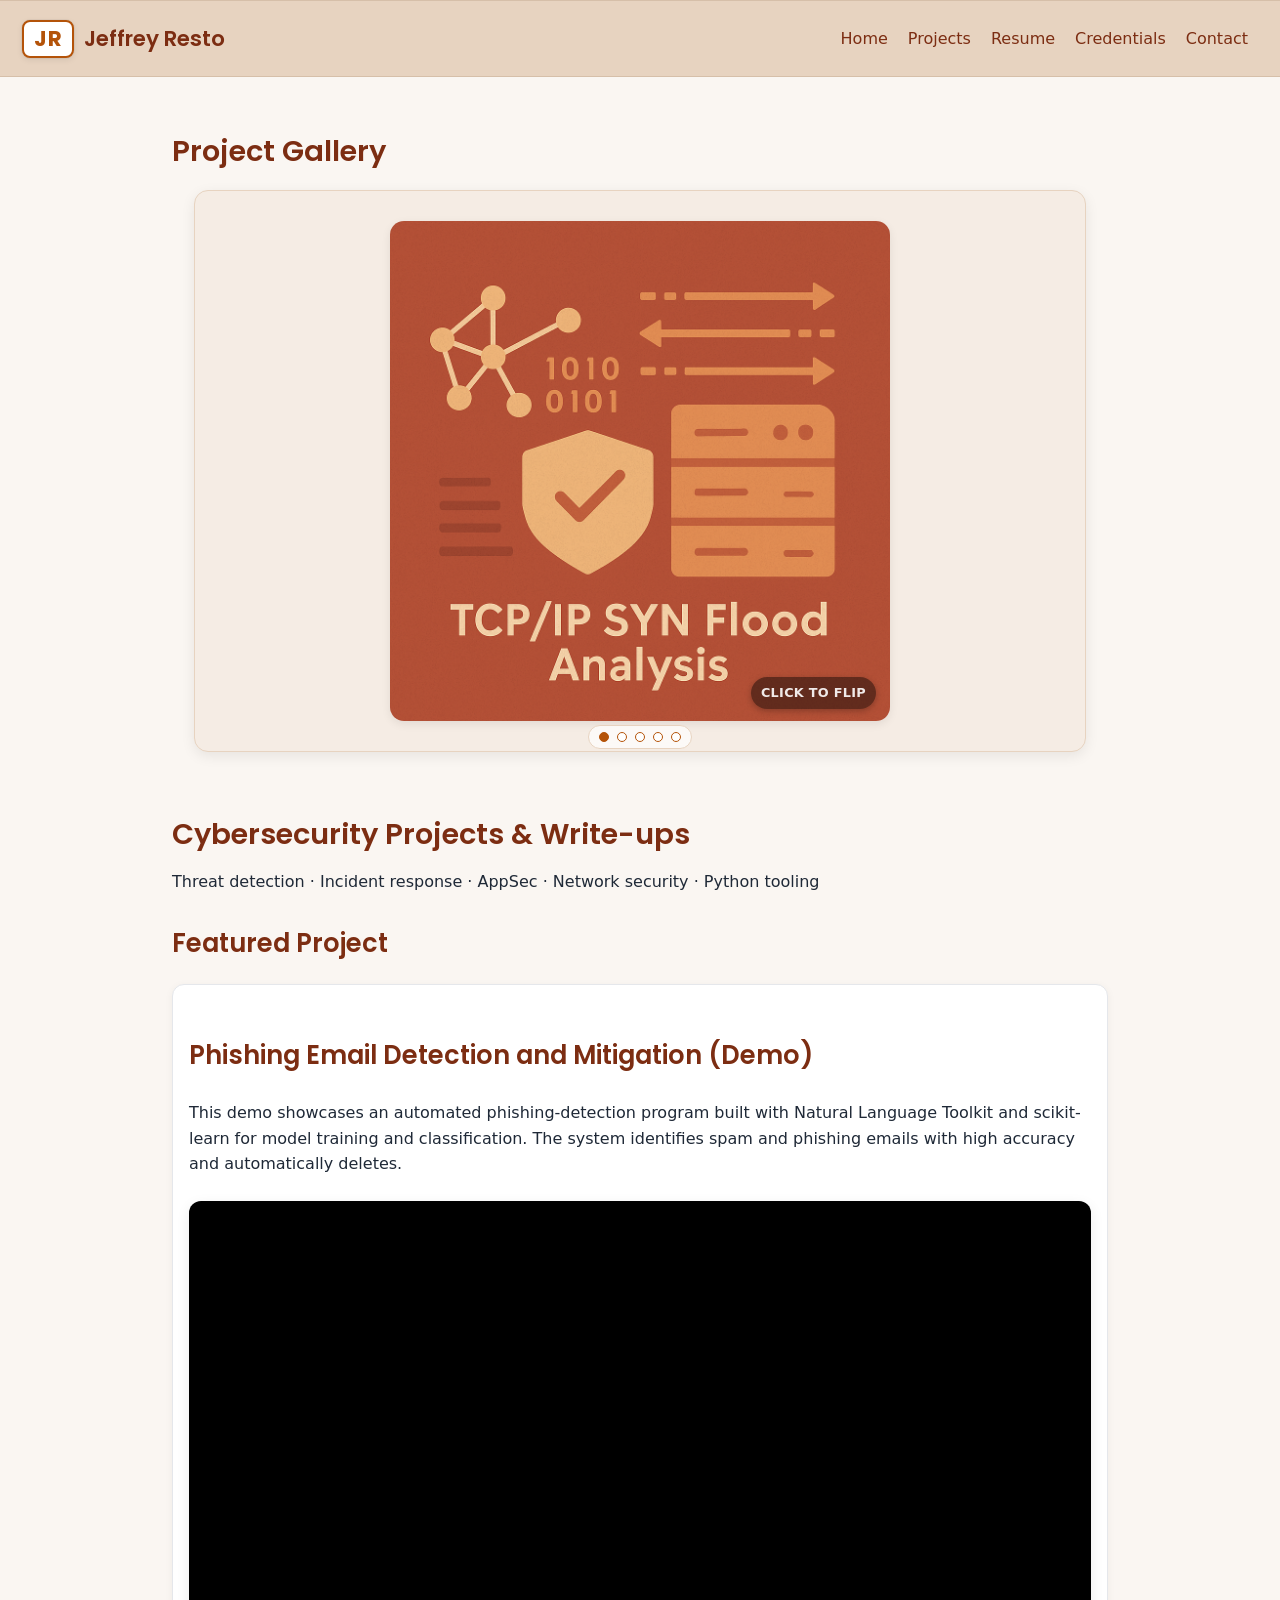
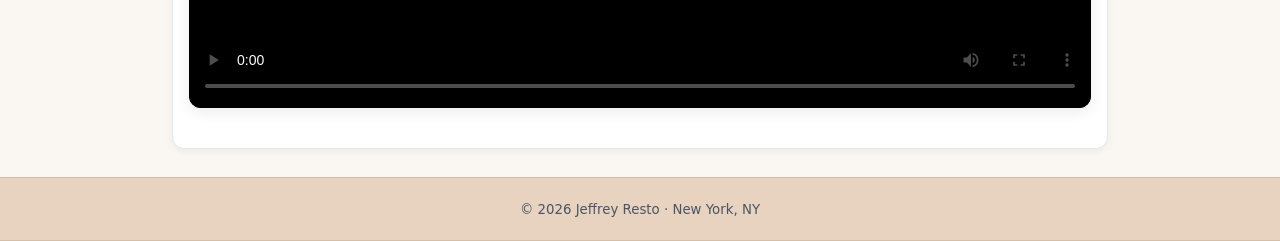
==== index.html @ cb4abbb4 "Update index.html" ====
<!doctype html>
<html lang="en">
<head>
  <meta charset="utf-8">
  <title>Jeffrey Resto — Cybersecurity Portfolio</title>
  <meta name="viewport" content="width=device-width,initial-scale=1">
  <meta name="description" content="Cybersecurity projects, labs, and write-ups.">
  <link href="https://fonts.googleapis.com/css2?family=Poppins:wght@500;600&display=swap" rel="stylesheet">
  <link rel="stylesheet" href="assets/css/style.css">
  <link rel="icon" href="assets/img/favicon.png">
  <meta property="og:title" content="Jeffrey Resto — Cybersecurity Portfolio">
  <meta property="og:description" content="Cybersecurity projects, labs, and write-ups.">
  <meta property="og:type" content="website">
</head>
<body>
<header class="site-header">
  <h1 class="brand">
    <a href="/">
      <span class="logo-badge">JR</span>
      <span class="logo-text">Jeffrey&nbsp;Resto</span>
    </a>
  </h1>

  <!-- Desktop nav -->
  <nav class="site-nav">
    <a href="/">Home</a>
    <a href="/projects/">Projects</a>
    <a href="/resume/">Resume</a>
    <a href="/credentials/">Credentials</a>
    <a href="mailto:restojeffrey@gmail.com">Contact</a>
  </nav>

  <!-- Mobile hamburger + dropdown -->
  <button class="nav-toggle" aria-expanded="false" aria-controls="mobile-menu" aria-label="Open menu">☰</button>
  <nav id="mobile-menu" class="mobile-menu" hidden>
    <a href="/">Home</a>
    <a href="/projects/">Projects</a>
    <a href="/resume/">Resume</a>
    <a href="/credentials/">Credentials</a>
    <a href="mailto:restojeffrey@gmail.com">Contact</a>
  </nav>
</header>

<main>
  <!-- Project Gallery -->
  <section aria-labelledby="project-gallery" class="home-gallery">
    <h2 id="project-gallery">Project Gallery</h2>
    <div class="carousel" aria-roledescription="carousel">
      <div class="carousel__viewport" aria-live="polite">

        <!-- SLIDE 1: TCP/IP SYN Flood -->
        <figure class="carousel__slide" aria-label="1 of 5">
          <div class="lab-card bg-tcp" role="button" aria-label="Flip card">
            <div class="lab-card__inner" aria-live="polite">
              <!-- FRONT -->
              <div class="lab-card__face lab-card__face--front">
                <div class="lab-card__body"></div>
                <span class="lab-card__hint">Click to Flip</span>
              </div>
              <!-- BACK -->
              <div class="lab-card__face lab-card__face--back">
                <div class="lab-card__body">
                  <h3 class="lab-card__title">What I did</h3>
                  <p class="lab-card__desc">
                    Simulated SYN floods with <code>nping</code>; analyzed half-open connections and resource exhaustion in Wireshark; discussed defenses (SYN cookies, backlog tuning).
                  </p>
                  <div class="lab-card__tags" aria-label="Tech">
                    <span class="tag tag--slate">Network</span>
                    <span class="tag tag--amber">Wireshark</span>
                  </div>
                  <p><a class="btn" href="/assets/reports/lab%20%231%20.docx.pdf" target="_blank" rel="noopener noreferrer">View Details</a></p>
                </div>
              </div>
            </div>
          </div>
        </figure>

        <!-- SLIDE 2: XSS -->
        <figure class="carousel__slide" aria-label="2 of 5">
          <div class="lab-card bg-xss" role="button" aria-label="Flip card">
            <div class="lab-card__inner">
              <div class="lab-card__face lab-card__face--front">
                <div class="lab-card__body"></div>
                <span class="lab-card__hint">Click to Flip</span>
              </div>
              <div class="lab-card__face lab-card__face--back">
                <div class="lab-card__body">
                  <h3 class="lab-card__title">What I did</h3>
                  <p class="lab-card__desc">
                    Demonstrated stored & reflected XSS; implemented defenses via output encoding, input validation, and Content-Security-Policy.
                  </p>
                  <div class="lab-card__tags" aria-label="Tech">
                    <span class="tag tag--web">Web</span>
                    <span class="tag tag--amber">CSP</span>
                  </div>
                  <p><a class="btn" href="/assets/reports/lab%20%232%20xss.pdf" target="_blank" rel="noopener noreferrer">View Details</a></p>
                </div>
              </div>
            </div>
          </div>
        </figure>

        <!-- SLIDE 3: ARP Spoof -->
        <figure class="carousel__slide" aria-label="3 of 5">
          <div class="lab-card bg-arp" role="button" aria-label="Flip card">
            <div class="lab-card__inner">
              <div class="lab-card__face lab-card__face--front">
                <div class="lab-card__body"></div>
                <span class="lab-card__hint">Click to Flip</span>
              </div>
              <div class="lab-card__face lab-card__face--back">
                <div class="lab-card__body">
                  <h3 class="lab-card__title">What I did</h3>
                  <p class="lab-card__desc">
                    Manipulated ARP tables to intercept traffic between hosts; captured and analyzed packets; discussed switch-level protections.
                  </p>
                  <div class="lab-card__tags" aria-label="Tech">
                    <span class="tag tag--slate">Network</span>
                    <span class="tag tag--green">MITM</span>
                  </div>
                  <p><a class="btn" href="/assets/reports/lab%20%233.pdf" target="_blank" rel="noopener noreferrer">View Details</a></p>
                </div>
              </div>
            </div>
          </div>
        </figure>

        <!-- SLIDE 4: Snort IDS -->
        <figure class="carousel__slide" aria-label="4 of 5">
          <div class="lab-card bg-snort" role="button" aria-label="Flip card">
            <div class="lab-card__inner">
              <div class="lab-card__face lab-card__face--front">
                <div class="lab-card__body"></div>
                <span class="lab-card__hint">Click to Flip</span>
              </div>
              <div class="lab-card__face lab-card__face--back">
                <div class="lab-card__body">
                  <h3 class="lab-card__title">What I did</h3>
                  <p class="lab-card__desc">
                    Wrote & tuned Snort rules to detect ICMP/TCP scans; evaluated limits with HTTPS; produced alert screenshots and rationale.
                  </p>
                  <div class="lab-card__tags" aria-label="Tech">
                    <span class="tag tag--slate">Blue Team</span>
                    <span class="tag tag--green">IDS</span>
                  </div>
                  <p><a class="btn" href="/assets/reports/lab%20%234.pdf" target="_blank" rel="noopener noreferrer">View Details</a></p>
                </div>
              </div>
            </div>
          </div>
        </figure>

        <!-- SLIDE 5: SQLi -->
        <figure class="carousel__slide" aria-label="5 of 5">
          <div class="lab-card bg-sqlinject" role="button" aria-label="Flip card">
            <div class="lab-card__inner">
              <div class="lab-card__face lab-card__face--front">
                <div class="lab-card__body"></div>
                <span class="lab-card__hint">Click to Flip</span>
              </div>
              <div class="lab-card__face lab-card__face--back">
                <div class="lab-card__body">
                  <h3 class="lab-card__title">What I did</h3>
                  <p class="lab-card__desc">
                    Exploited a vulnerable form to extract data; remediated with parameterized queries and least-privilege DB account.
                  </p>
                  <div class="lab-card__tags" aria-label="Tech">
                    <span class="tag tag--web">Web</span>
                    <span class="tag tag--green">AppSec</span>
                  </div>
                  <p><a class="btn" href="/assets/reports/lab%20%235.pdf" target="_blank" rel="noopener noreferrer">View Details</a></p>
                </div>
              </div>
            </div>
          </div>
        </figure>

      </div>

      <!-- Controls -->
      <button class="carousel__btn carousel__btn--prev" aria-label="Previous slide">‹</button>
      <button class="carousel__btn carousel__btn--next" aria-label="Next slide">›</button>

      <!-- Dots -->
      <div class="carousel__dots-wrapper">
        <div class="carousel__dots" role="tablist" aria-label="Choose slide"></div>
      </div>
    </div>
  </section>

  <section>
    <h2>Cybersecurity Projects & Write-ups</h2>
    <p>Threat detection · Incident response · AppSec · Network security · Python tooling</p>
  </section>

  <section aria-labelledby="featured">
    <h3 id="featured">Featured Project</h3>
    <div class="cards">
      <article class="card">
        <h4 id="featured">Phishing Email Detection and Mitigation (Demo)</h4>
        <p>
          This demo showcases an automated phishing-detection program built with
          Natural Language Toolkit and scikit-learn for model training and classification.
          The system identifies spam and phishing emails with high accuracy and
          automatically deletes.
        </p>

        <div class="video-container">
          <video class="video-frame" controls playsinline poster="/assets/img/projects/phishing-thumb.jpg">
            <source src="/assets/videos/phishing_demo.mp4" type="video/mp4">
            Your browser does not support the video tag.
          </video>
        </div>
      </article>
    </div>
  </section>
</main>

<footer>
  <small>© <span id="y"></span> Jeffrey Resto · New York, NY</small>
</footer>

<script>document.getElementById('y').textContent = new Date().getFullYear();</script>

<!-- Footer reveal -->
<script>
  (function () {
    const footer = document.querySelector('footer');
    if (!footer) return;
    const reduced = window.matchMedia('(prefers-reduced-motion: reduce)').matches;
    if (reduced) { footer.classList.add('is-visible'); return; }
    const io = new IntersectionObserver((entries) => {
      entries.forEach((e) => { if (e.isIntersecting) { footer.classList.add('is-visible'); io.unobserve(footer); } });
    }, { threshold: 0.1 });
    io.observe(footer);
    setTimeout(() => footer.classList.add('is-visible'), 2000);
  })();
</script>

<!-- Carousel -->
<script>
(function(){
  const root = document.querySelector('.carousel');
  if (!root) return;

  const viewport = root.querySelector('.carousel__viewport');
  const slides = Array.from(root.querySelectorAll('.carousel__slide'));
  const prevBtn = root.querySelector('.carousel__btn--prev');
  const nextBtn = root.querySelector('.carousel__btn--next');
  const dotsWrap = root.querySelector('.carousel__dots');

  let index = 0;
  let autoTimer = null;
  const intervalMs = 7000;

  // Build dots
  dotsWrap.innerHTML = '';
  slides.forEach((_, i) => {
    const b = document.createElement('button');
    b.type = 'button';
    b.setAttribute('role', 'tab');
    b.setAttribute('aria-label', `Go to slide ${i+1}`);
    b.addEventListener('click', () => goTo(i, true));
    dotsWrap.appendChild(b);
  });

  function update() {
    slides.forEach((el, i) => {
      el.classList.toggle('is-active', i === index);
      el.setAttribute('aria-hidden', i === index ? 'false' : 'true');
    });
    dotsWrap.querySelectorAll('button').forEach((b, i) => {
      b.setAttribute('aria-selected', i === index ? 'true' : 'false');
    });
  }

  function goTo(i, user=false) {
    index = (i + slides.length) % slides.length;
    update();
    if (user) restartAuto();
  }

  function next(){ goTo(index + 1); }
  function prev(){ goTo(index - 1); }

  nextBtn && nextBtn.addEventListener('click', next);
  prevBtn && prevBtn.addEventListener('click', prev);

  root.addEventListener('keydown', (e) => {
    if (e.key === 'ArrowRight') next();
    if (e.key === 'ArrowLeft')  prev();
  });
  root.tabIndex = 0;

  function startAuto(){ stopAuto(); autoTimer = setInterval(next, intervalMs); }
  function stopAuto(){ if (autoTimer) clearInterval(autoTimer); autoTimer = null; }
  function restartAuto(){ stopAuto(); startAuto(); }

  root.addEventListener('mouseenter', stopAuto);
  root.addEventListener('mouseleave', startAuto);

  const io = new IntersectionObserver((entries) => {
    entries.forEach(e => e.isIntersecting ? startAuto() : stopAuto());
  }, { threshold: 0.2 });
  io.observe(root);

  document.addEventListener('visibilitychange', () => {
    if (document.hidden) stopAuto(); else startAuto();
  });

  // Touch swipe
  let startX = 0, dx = 0, swiping = false;
  viewport.addEventListener('touchstart', (e) => {
    swiping = true;
    startX = e.touches[0].clientX; dx = 0;
    stopAuto();
  }, { passive: true });
  viewport.addEventListener('touchmove', (e) => {
    if (!swiping) return;
    dx = e.touches[0].clientX - startX;
  }, { passive: true });
  viewport.addEventListener('touchend', () => {
    if (!swiping) return;
    if (Math.abs(dx) > 40) (dx < 0 ? next() : prev());
    swiping = false; dx = 0; startAuto();
  });

  // Init
  slides.forEach(s => s.classList.remove('is-active'));
  goTo(0);
})();
</script>

<!-- Flip cards -->
<script>
  // Flip on card click (but let the button links work normally)
  document.querySelectorAll('.lab-card').forEach(card => {
    card.addEventListener('click', (e) => {
      const anchor = e.target && e.target.closest ? e.target.closest('a') : null;
      if (anchor) return; // don't flip when clicking the View Details button
      card.classList.toggle('is-flipped');
    });
  });

  // Unflip all cards when the carousel changes slides
  (function(){
    const root = document.querySelector('.carousel');
    if (!root) return;

    const slides = Array.from(root.querySelectorAll('.carousel__slide'));
    const dotsWrap = root.querySelector('.carousel__dots');
    const prevBtn  = root.querySelector('.carousel__btn--prev');
    const nextBtn  = root.querySelector('.carousel__btn--next');

    function unflipAll() {
      slides.forEach(slide => {
        const card = slide.querySelector('.lab-card');
        if (card) card.classList.remove('is-flipped');
      });
    }

    nextBtn && nextBtn.addEventListener('click', unflipAll, { capture: true });
    prevBtn && prevBtn.addEventListener('click', unflipAll, { capture: true });
    dotsWrap && dotsWrap.addEventListener('click', unflipAll, { capture: true });

    if (dotsWrap) {
      const mo = new MutationObserver(unflipAll);
      mo.observe(dotsWrap, { subtree: true, attributes: true, attributeFilter: ['aria-selected'] });
    }
  })();
</script>

<!-- Mobile nav JS -->
<script>
(function(){
  const btn  = document.querySelector('.nav-toggle');
  const menu = document.getElementById('mobile-menu');
  if (!btn || !menu) return;

  function closeMenu(){ if (menu.hidden) return; menu.hidden = true; btn.setAttribute('aria-expanded','false'); document.body.classList.remove('body--menu-open'); }
  function openMenu(){ if (!menu.hidden) return; menu.hidden = false; btn.setAttribute('aria-expanded','true'); document.body.classList.add('body--menu-open'); }

  // ensure closed on load
  menu.hidden = true; btn.setAttribute('aria-expanded','false');

  btn.addEventListener('click', () => {
    if (window.innerWidth > 768) return;   // block desktop
    (btn.getAttribute('aria-expanded') === 'true') ? closeMenu() : openMenu();
  });

  // Close when clicking a link in the menu
  menu.addEventListener('click', e => { if (e.target.matches('a')) closeMenu(); });

  // Close on outside click
  document.addEventListener('click', e => {
    if (menu.hidden) return;
    const clickInside = menu.contains(e.target) || btn.contains(e.target);
    if (!clickInside) closeMenu();
  });

  // Close if resizing to desktop
  window.addEventListener('resize', () => { if (window.innerWidth > 768) closeMenu(); });

  // Close on Escape
  document.addEventListener('keydown', e => { if (e.key === 'Escape') closeMenu(); });
})();
</script>

</body>
</html>
---- assets/css/style.css ----
/* ─── LAYOUT: sticky footer ───────────────────────────────────── */
html, body { height: 100%; }
* { box-sizing: border-box; }
body {
  display: flex; flex-direction: column; margin: 0;
  font: 16px/1.6 system-ui, -apple-system, Segoe UI, Roboto, sans-serif;
  background-color: #faf6f2; color: #1f2937;
}
main { flex: 1; max-width: 980px; margin: 0 auto; padding: 28px 22px; }
img { max-width: 100%; height: auto; border-radius: 10px; }
a { color:#b45309; text-decoration:none; }
a:hover { color:#92400e; text-decoration: underline; }

/* ─── HEADER / NAV / FOOTER ──────────────────────────────────── */
.site-header { display:flex; align-items:center; justify-content:space-between; padding:18px 22px; }
header, footer {
  background-color:#e7d3c0;
  border-bottom:1px solid #d6bfa9;
  border-top:1px solid #d6bfa9;
  padding:18px 22px;
}
nav a { color:#7c2d12; margin:0 10px; font-weight:500; }
nav a:hover { color:#9a3412; }

/* Sticky footer animation */
footer {
  margin-top: auto; text-align:center; color:#4b5563;
  opacity:0; transform:translateY(12px);
  transition:opacity .6s ease, transform .6s ease; will-change:opacity,transform;
}
footer.is-visible { opacity:1; transform:none; }
@media (prefers-reduced-motion: reduce) { footer { transition:none; opacity:1; transform:none; } }

/* ─── BRAND ──────────────────────────────────────────────────── */
.brand { margin:0; line-height:1; }
.brand a {
  display:inline-flex; align-items:center; gap:10px; text-decoration:none;
  font-family:"Poppins","Segoe UI",sans-serif; font-weight:600; font-size:1.35rem; color:#7c2d12; position:relative; z-index:1;
}
.logo-badge {
  background:#fff; color:#b45309; border:2px solid #b45309; border-radius:8px; padding:6px 10px; line-height:1; font-weight:700; letter-spacing:.5px;
  box-shadow:0 2px 6px rgba(0,0,0,.08); outline:1px solid rgba(0,0,0,.04);
}
.brand a:hover .logo-badge { background:#b45309; color:#fff; }
.logo-text { color:#7c2d12; }
.brand a:hover .logo-text { color:#9a3412; }
header, .site-header, .brand, .logo-badge { overflow:visible; }

/* ─── HOME: Project Gallery alignment ────────────────────────── */
.home-gallery { max-width:980px; margin:0 auto; padding:28px 22px; }
.home-gallery h2 {
  margin-bottom:16px; text-align:left; padding-left:0;
  position:relative; left:-22px;
}

/* ─── HEADINGS ───────────────────────────────────────────────── */
h2 {
  font-size:1.8rem; font-weight:600; color:#7c2d12; margin:0 0 14px; line-height:1.3;
  font-family:"Poppins","Segoe UI",sans-serif;
}
h3 { font-size:1.35rem; font-weight:600; color:#7c2d12; margin:28px 0 10px; }
h4 { font-size:1.1rem; font-weight:600; color:#7c2d12; }

/* ─── CARDS (grid sections) ──────────────────────────────────── */
.cards { display:grid; grid-template-columns:repeat(auto-fit,minmax(280px,1fr)); gap:18px; margin-top:20px; }
.card {
  background:#fff; padding:16px; border-radius:12px; border:1px solid #e5e7eb;
  box-shadow:0 2px 8px rgba(0,0,0,.05); transition:transform .15s ease, box-shadow .15s ease;
}
.card:hover { transform:translateY(-4px); box-shadow:0 4px 14px rgba(0,0,0,.08); }

/* keep normal link colors for non-button links inside cards */
.card a:not(.btn) { color:#b45309; }
.card a:not(.btn):hover { color:#92400e; }

/* Align buttons across cards */
.cards { display: grid; grid-template-columns: repeat(auto-fit, minmax(280px, 1fr)); gap: 18px; }
.card { display: flex; flex-direction: column; justify-content: space-between; height: 100%; }
.card p:last-of-type { margin-bottom: 0; }

/* ─── RESUME VIEWER (image version) ──────────────────────────── */
.resume-viewer { background:transparent; border:none; box-shadow:none; padding:0; display:flex; justify-content:center; align-items:center; }
.resume-viewer img { max-width:95%; border-radius:8px; display:block; }
.resume-actions { text-align:center; margin:10px 0 0; }
.resume-actions a { display:inline-block; padding:10px 16px; border:1px solid #ddd; border-radius:10px; text-decoration:none; }
.resume-updated {
  text-align:center; font-size:.95rem; color:#7c2d12; background:#f5ece4; display:inline-block; padding:6px 14px;
  border-radius:20px; border:1px solid #e7d3c0; margin:10px auto 6px; box-shadow:0 2px 5px rgba(0,0,0,.05);
}

/* ─── CREDENTIALS ────────────────────────────────────────────── */
.lead { color:#374151; margin-top:4px; }
.cred-section { margin-top:24px; }
.cred-card {
  display:grid; grid-template-columns:44px 1fr; gap:14px; background:#fff; border:1px solid #e5e7eb; border-radius:12px;
  padding:16px; box-shadow:0 2px 8px rgba(0,0,0,.05);
}
.cred-card__left { display:flex; align-items:flex-start; justify-content:center; }
.cred-card__body h4 { margin:0 0 4px; }
.muted { color:#6b7280; margin:0 0 8px; }
.bullets { padding-left:18px; margin:0; }
.bullets li { margin:4px 0; }
.cred-grid { display:grid; grid-template-columns:repeat(auto-fit,minmax(240px,1fr)); gap:14px; }
.cred-mini {
  background:#fff; border:1px solid #e5e7eb; border-radius:12px; padding:14px;
  box-shadow:0 2px 8px rgba(0,0,0,.05); transition:transform .15s ease, box-shadow .15s ease;
}
.cred-mini:hover { transform:translateY(-3px); box-shadow:0 4px 14px rgba(0,0,0,.08); }
.cred-mini h4 { margin:6px 0 4px; }
.badge { display:inline-block; font-size:12px; padding:4px 10px; border-radius:999px; border:1px solid transparent; font-weight:600; }
.badge--amber{background:#fef3c7;color:#92400e;border-color:#f59e0b;}
.badge--slate{background:#e5e7eb;color:#1f2937;border-color:#9ca3af;}
.badge--green{background:#dcfce7;color:#065f46;border-color:#10b981;}
.pill-list { list-style:none; padding:0; margin:8px 0 0; display:flex; flex-wrap:wrap; gap:8px; }
.pill-list li { background:#fff; border:1px solid #e5e7eb; border-radius:999px; padding:6px 12px; color:#374151; }

/* ─── CAROUSEL (fade) ────────────────────────────────────────── */
.carousel {
  position:relative; overflow:hidden; border-radius:14px; background:#f5ece4; border:1px solid #e7d3c0;
  box-shadow:0 4px 14px rgba(0,0,0,.08); margin-top:20px; margin-bottom:36px;
}
.carousel__viewport {
  position:relative; display:block; height:clamp(340px, 55vw, 560px);
  transition:none; will-change:auto;
}
.carousel__slide {
  position:absolute; inset:0; display:flex; justify-content:center; align-items:center;
  margin:0; padding:20px; opacity:0; pointer-events:none; transition:opacity .8s ease;
}
.carousel__slide.is-active { opacity:1; pointer-events:auto; }
@media (prefers-reduced-motion: reduce) { .carousel__slide { transition:none; } }

/* Controls */
.carousel__btn {
  position:absolute; top:50%; transform:translateY(-50%); border:1px solid #d6bfa9; background:#fff; color:#7c2d12;
  width:36px; height:36px; border-radius:10px; cursor:pointer; display:grid; place-items:center;
  box-shadow:0 2px 6px rgba(0,0,0,.08); transition:opacity .2s ease, transform .15s ease, background .15s ease;
  opacity:0; pointer-events:none;
}
.carousel__btn:hover { transform:translateY(-50%) scale(1.05); background:#fff8f0; }
.carousel__btn--prev { left:10px; }
.carousel__btn--next { right:10px; }
.carousel:hover .carousel__btn { opacity:1; pointer-events:auto; }
.carousel__btn:focus-visible { opacity:1; pointer-events:auto; outline:2px solid #b45309; outline-offset:2px; }
@media (hover: none) { .carousel__btn { display:none; } }

/* Dots */
.carousel__dots-wrapper { position: relative; top: 8px; display: flex; justify-content: center; }
.carousel__dots {
  position:absolute; left:50%; bottom:10px; transform:translateX(-50%);
  display:flex; gap:8px; padding:6px 10px; background:rgba(255,255,255,.7);
  border:1px solid #e7d3c0; border-radius:999px; backdrop-filter:blur(4px); z-index:5;
}
.carousel__dots button {
  width:10px; height:10px; border-radius:50%; border:1px solid #b45309; background:#fff; padding:0; cursor:pointer;
}
.carousel__dots button[aria-selected="true"] { background:#b45309; }

/* ─── LAB CARD BACKGROUNDS ───────────────────────────────────── */
.bg-tcp       { background-image:url("/assets/img/projects/tcp.png"); }
.bg-xss       { background-image:url("/assets/img/projects/xss.png"); }
.bg-arp       { background-image:url("/assets/img/projects/arp.png"); }
.bg-snort     { background-image:url("/assets/img/projects/snort.png"); }
.bg-sqlinject { background-image:url("/assets/img/projects/sqlinjection.png"); }

/* ─── LAB CARD: base sizing/shape ────────────────────────────── */
.lab-card {
  position:relative; width:80%; max-width:500px; aspect-ratio:1 / 1;
  background-size:cover; background-position:center; background-repeat:no-repeat;
  border-radius:14px; overflow:hidden; display:flex; flex-direction:column; justify-content:flex-end; color:#1f2937;
  box-shadow:0 3px 10px rgba(0,0,0,0.08); transition:transform .2s ease, box-shadow .2s ease;
  perspective: 1200px; cursor: pointer;
}
.lab-card:hover { transform:translateY(-4px); box-shadow:0 6px 16px rgba(0,0,0,0.15); }
@media (max-width:768px) { .lab-card { width:95%; max-width:none; } }

/* Flip inner wrapper */
.lab-card__inner {
  position: relative; width: 100%; height: 100%;
  transform-style: preserve-3d; -webkit-transform-style: preserve-3d;
  transition: transform .6s ease;
}
.lab-card.is-flipped .lab-card__inner { transform: rotateY(180deg); }

/* Faces */
.lab-card__face {
  position:absolute; inset:0; border-radius:14px;
  display:flex; flex-direction:column; justify-content:flex-end;
  backface-visibility:hidden; -webkit-backface-visibility:hidden;
  transform: rotateY(0) translateZ(0);
}
.lab-card__face--front { background: transparent; }
.lab-card__face--front::before { content: none !important; }
.lab-card__face--back {
  background: linear-gradient(135deg, #faf6f2 0%, #e7d3c0 100%) !important;
  border: 1px solid #e5e7eb; transform: rotateY(180deg) translateZ(0); position:relative; overflow:hidden;
}
.lab-card__face--back::before {
  content:""; position:absolute; inset:0; background-size:cover; background-position:center;
  opacity:.06; filter:saturate(.6) blur(1px); z-index:0;
}
.bg-tcp .lab-card__face--back::before       { background-image:url("/assets/img/projects/tcp.png"); }
.bg-xss .lab-card__face--back::before       { background-image:url("/assets/img/projects/xss.png"); }
.bg-arp .lab-card__face--back::before       { background-image:url("/assets/img/projects/arp.png"); }
.bg-snort .lab-card__face--back::before     { background-image:url("/assets/img/projects/snort.png"); }
.bg-sqlinject .lab-card__face--back::before { background-image:url("/assets/img/projects/sqlinjection.png"); }
.lab-card.is-flipped .lab-card__face--back::before { opacity:.08 !important; }

/* Content + readable titles */
.lab-card__body { position:relative; z-index:1; padding:16px; }
.lab-card__title, .lab-card__desc { text-shadow: 0 1px 2px rgba(0,0,0,.22); }
.lab-card__desc { font-size:.9rem; color:#374151; margin-bottom:10px; }
.lab-card__tags { display:flex; gap:6px; flex-wrap:wrap; margin-bottom:8px; }

/* Buttons & tags */
.btn {
  display:inline-block; padding:8px 12px; background:#b45309; color:#fff;
  border-radius:8px; text-decoration:none; border:1px solid #b45309; font-weight:600;
}
.btn:hover { background:#92400e; border-color:#92400e; }
.tag { display:inline-block; font-size:12px; padding:4px 8px; border-radius:999px; border:1px solid transparent; font-weight:600; }
.tag--slate{background:#e5e7eb;color:#1f2937;border-color:#9ca3af;}
.tag--amber{background:#fef3c7;color:#92400e;border-color:#f59e0b;}
.tag--web{background:#ffe9e0;color:#9a3412;border-color:#f4b29a;}
.tag--green{background:#dcfce7;color:#065f46;border-color:#10b981;}

/* Flip shadows */
.lab-card { box-shadow: 0 3px 10px rgba(0,0,0,0.08); }
.lab-card.is-flipped { box-shadow: 0 14px 32px rgba(0,0,0,0.18); }
.lab-card__inner::after {
  content:""; position:absolute; left:10%; right:10%; bottom:-8px; height:16px; border-radius:50%;
  filter:blur(8px); background:rgba(0,0,0,0.15); opacity:0; transition:opacity .6s ease; transform: translateZ(-1px);
}
.lab-card.is-flipped .lab-card__inner::after { opacity:.25; }

/* Click-to-flip hint */
.lab-card__hint {
  position:absolute; bottom:12px; right:14px;
  background: rgba(0, 0, 0, 0.45); color: rgba(255,255,255,0.9);
  font-size: .8rem; font-weight:600; padding:6px 10px; border-radius:999px;
  letter-spacing:.3px; text-transform:uppercase; z-index:3;
  box-shadow:0 2px 6px rgba(0,0,0,0.25);
  animation: pulseHint 2s ease-in-out infinite; opacity:1;
  backface-visibility: hidden; -webkit-backface-visibility: hidden;
  transition: opacity .25s ease;
}
@keyframes pulseHint {
  0%,100% { transform: scale(1); box-shadow:0 0 6px rgba(0,0,0,0.4); opacity:1; }
  50%     { transform: scale(1.05); box-shadow:0 0 10px rgba(0,0,0,0.55); opacity:.85; }
}
/* Hide hint when flipped (front face only), and never show on back */
.lab-card.is-flipped .lab-card__face--front .lab-card__hint { opacity:0 !important; visibility:hidden !important; pointer-events:none !important; }
.lab-card__face--back .lab-card__hint { display:none !important; }

/* ─── RESPONSIVE TWEAKS ─────────────────────────────────────── */
@media (max-width: 640px) {
  main { padding: 20px 16px; }
}

/* Responsive video embed */
.video-container {
  position: relative;
  width: 100%;
  max-width: 1040px;
  aspect-ratio: 16 / 9;
  margin: 24px auto;
  border-radius: 12px;
  overflow: hidden;
  box-shadow: 0 4px 14px rgba(0,0,0,.08);
  background: #000;
}

.video-frame {
  position: absolute;
  inset: 0;
  width: 100%;
  height: 100%;
  border: 0;
  border-radius: 12px;
  object-fit: cover;
}


/* ──────────────── NAV: desktop vs mobile (FIXED) ───────────── */
[hidden] { display: none !important; }   /* always respect [hidden] */

/* Desktop: show desktop nav, hide mobile UI */
@media (min-width: 769px) {
  .site-nav   { display: flex !important; }
  .nav-toggle { display: none !important; }
  #mobile-menu{ display: none !important; }
}

/* Mobile: hide desktop nav, show hamburger; dropdown appears only when [hidden] removed by JS */
@media (max-width: 768px) {
  .site-nav { display: none !important; }

  .nav-toggle {
    display: inline-block;
    background: #fff;
    border: 1px solid #d6bfa9;
    color: #7c2d12;
    border-radius: 10px;
    padding: 8px 10px;
    font-size: 1.1rem;
    line-height: 1;
    cursor: pointer;
    box-shadow: 0 2px 6px rgba(0,0,0,.08);
  }

  #mobile-menu {
    position: fixed;
    top: 64px;
    right: 14px;
    left: 14px;
    background: #fff;
    border: 1px solid #e5e7eb;
    border-radius: 12px;
    box-shadow: 0 10px 24px rgba(0,0,0,.12);
    display: flex;                 /* visible only when [hidden] is removed by JS */
    flex-direction: column;        /* column layout */
    gap: 6px;                      /* spacing between links */
    padding: 10px;
    z-index: 1000;
    animation: mm-fade .15s ease-out;
  }
  #mobile-menu a {
    display: block;                /* full-width tap targets */
    width: 100%;
    padding: 12px 10px;
    border-radius: 8px;
    color: #7c2d12;
    text-decoration: none;
  }
  #mobile-menu a:hover { background: #fff8f0; color: #9a3412; }

  @keyframes mm-fade { from { opacity: 0; transform: translateY(-6px); } to { opacity: 1; transform: translateY(0); } }

  .body--menu-open { overflow: hidden; }
}

/* ───────── Mobile cards: keep square; make back face scroll; pin button ─────── */
@media (max-width: 768px) {
  /* Back to square so the front image isn’t tall/stretched */
  .lab-card {
    width: 100%;
    aspect-ratio: 1 / 1;     /* was 3 / 4 */
  }

  /* Let the back face scroll if content is long */
  .lab-card__face--back {
    overflow: auto;
    -webkit-overflow-scrolling: touch;
  }

  /* Make the back-face content fill the card and push button to bottom */
  .lab-card__body {
    display: flex;
    flex-direction: column;
    gap: 8px;
    height: 100%;            /* so “margin-top:auto” works on the button */
    min-height: 0;           /* prevents flex overflow issues on iOS */
  }

  .lab-card__body .btn {
    margin-top: auto;        /* stick the button to the bottom */
    align-self: flex-start;
  }

  /* Slightly tighter text so it fits better on small screens */
  .lab-card__desc { font-size: 0.92rem; }
  .lab-card__tags { gap: 6px; }
}
/* Featured Project spacing and typography */
#featured {
  font-size: 1.6rem;
  font-weight: 600;
  color: #7c2d12;
  margin-bottom: 8px;
  text-align: left;
  font-family: "Poppins", "Segoe UI", sans-serif;
}

section#featured p {
  max-width: 820px;
  margin-bottom: 16px;
  color: #374151;
  line-height: 1.6;
}
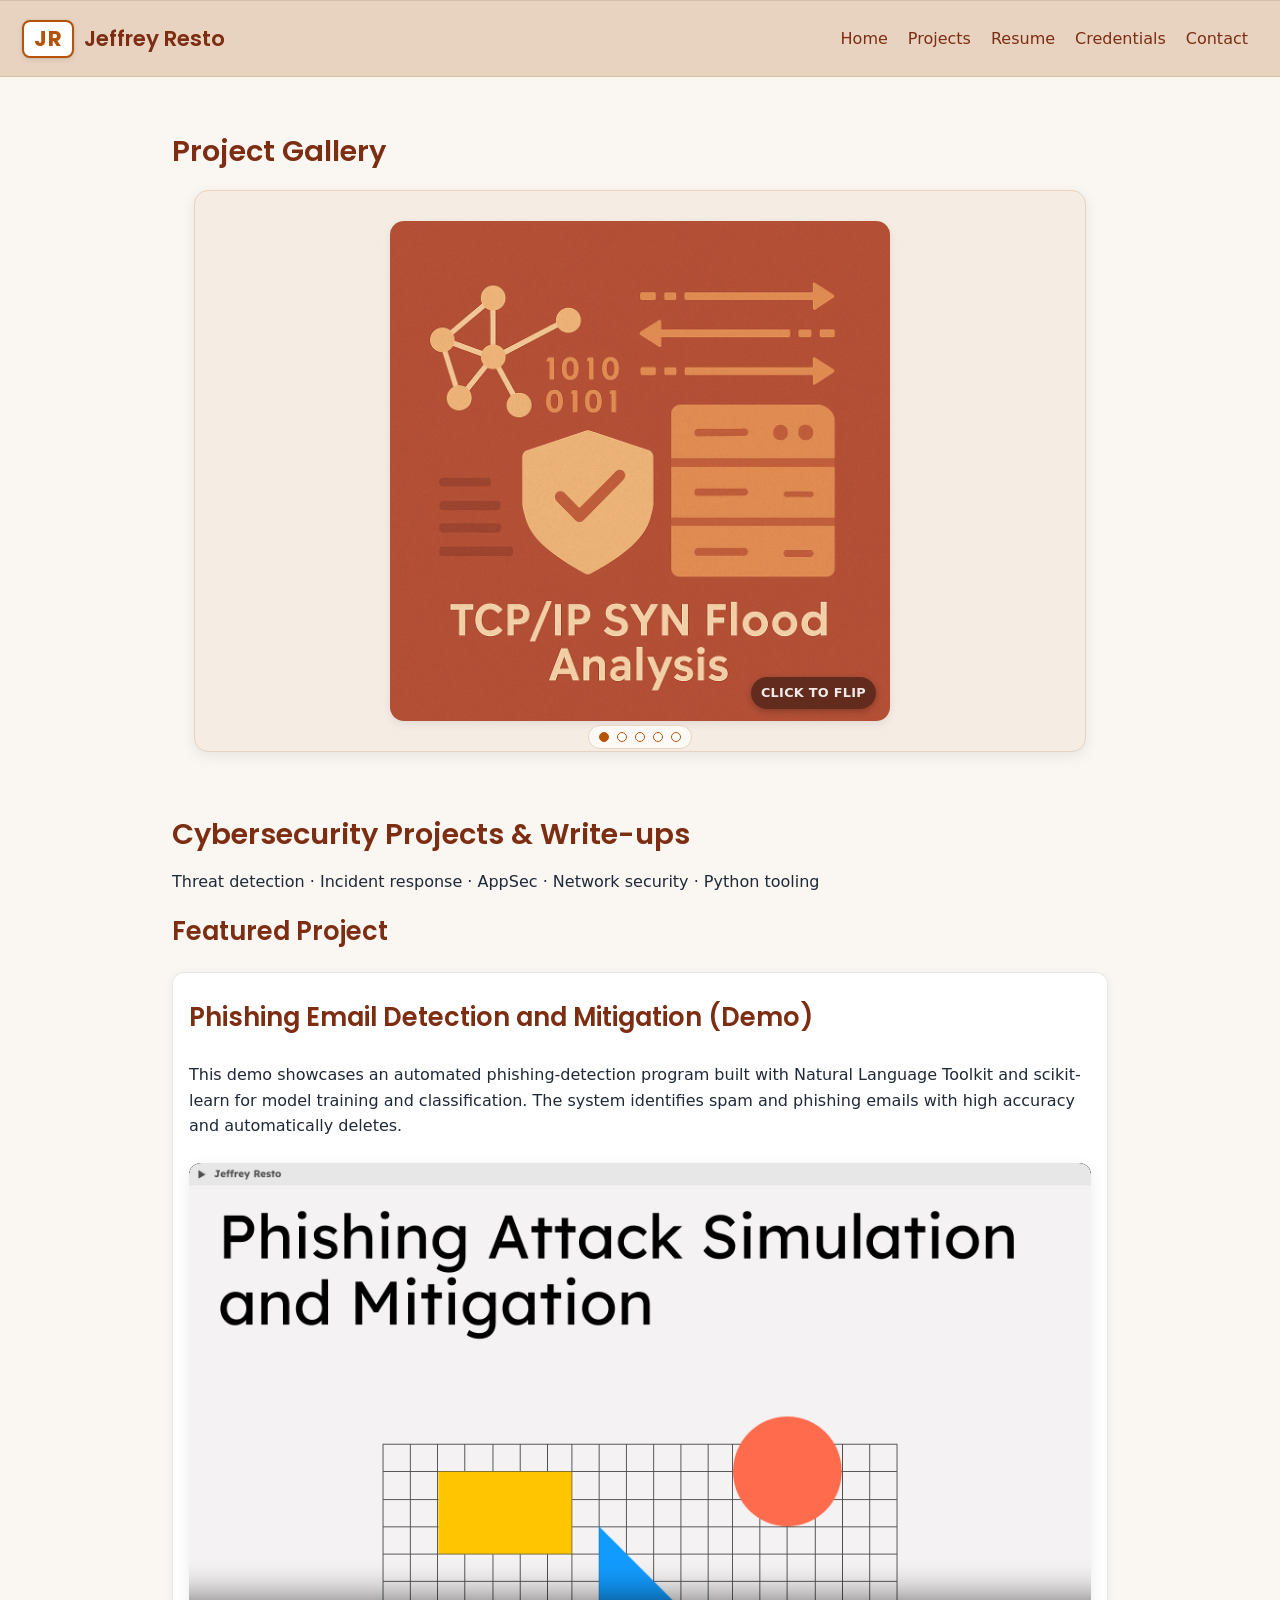
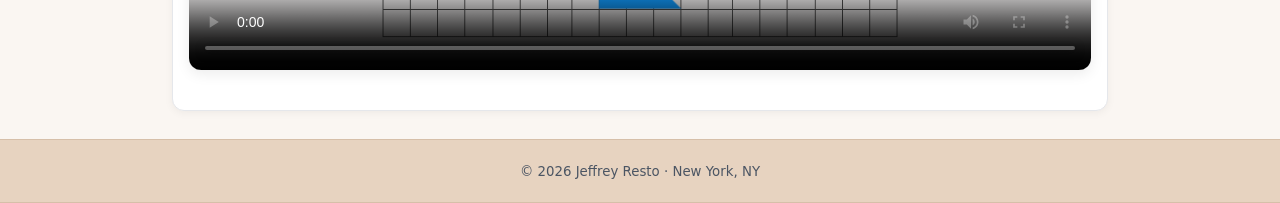
==== commit 02598c1c: "Update index.html" ====
--- a/index.html
+++ b/index.html
@@ -206,7 +206,7 @@
         </p>
 
         <div class="video-container">
-          <video class="video-frame" controls playsinline poster="/assets/img/projects/phishing-thumb.jpg">
+          <video class="video-frame" controls playsinline poster="/assets/img/projects/phishing-thumb.png">
             <source src="/assets/videos/phishing_demo.mp4" type="video/mp4">
             Your browser does not support the video tag.
           </video>
--- a/assets/css/style.css
+++ b/assets/css/style.css
@@ -371,6 +371,7 @@
   .lab-card__desc { font-size: 0.92rem; }
   .lab-card__tags { gap: 6px; }
 }
+
 /* Featured Project spacing and typography */
 #featured {
   font-size: 1.6rem;
@@ -387,3 +388,13 @@
   color: #374151;
   line-height: 1.6;
 }
+/* Reduce top spacing above Featured Project heading */
+section#featured {
+  margin-top: 0;              /* removes extra section padding */
+  padding-top: 0;
+}
+
+#featured {
+  margin-top: 8px;            /* tighten header gap */
+  margin-bottom: 8px;         /* keep a small gap below */
+}
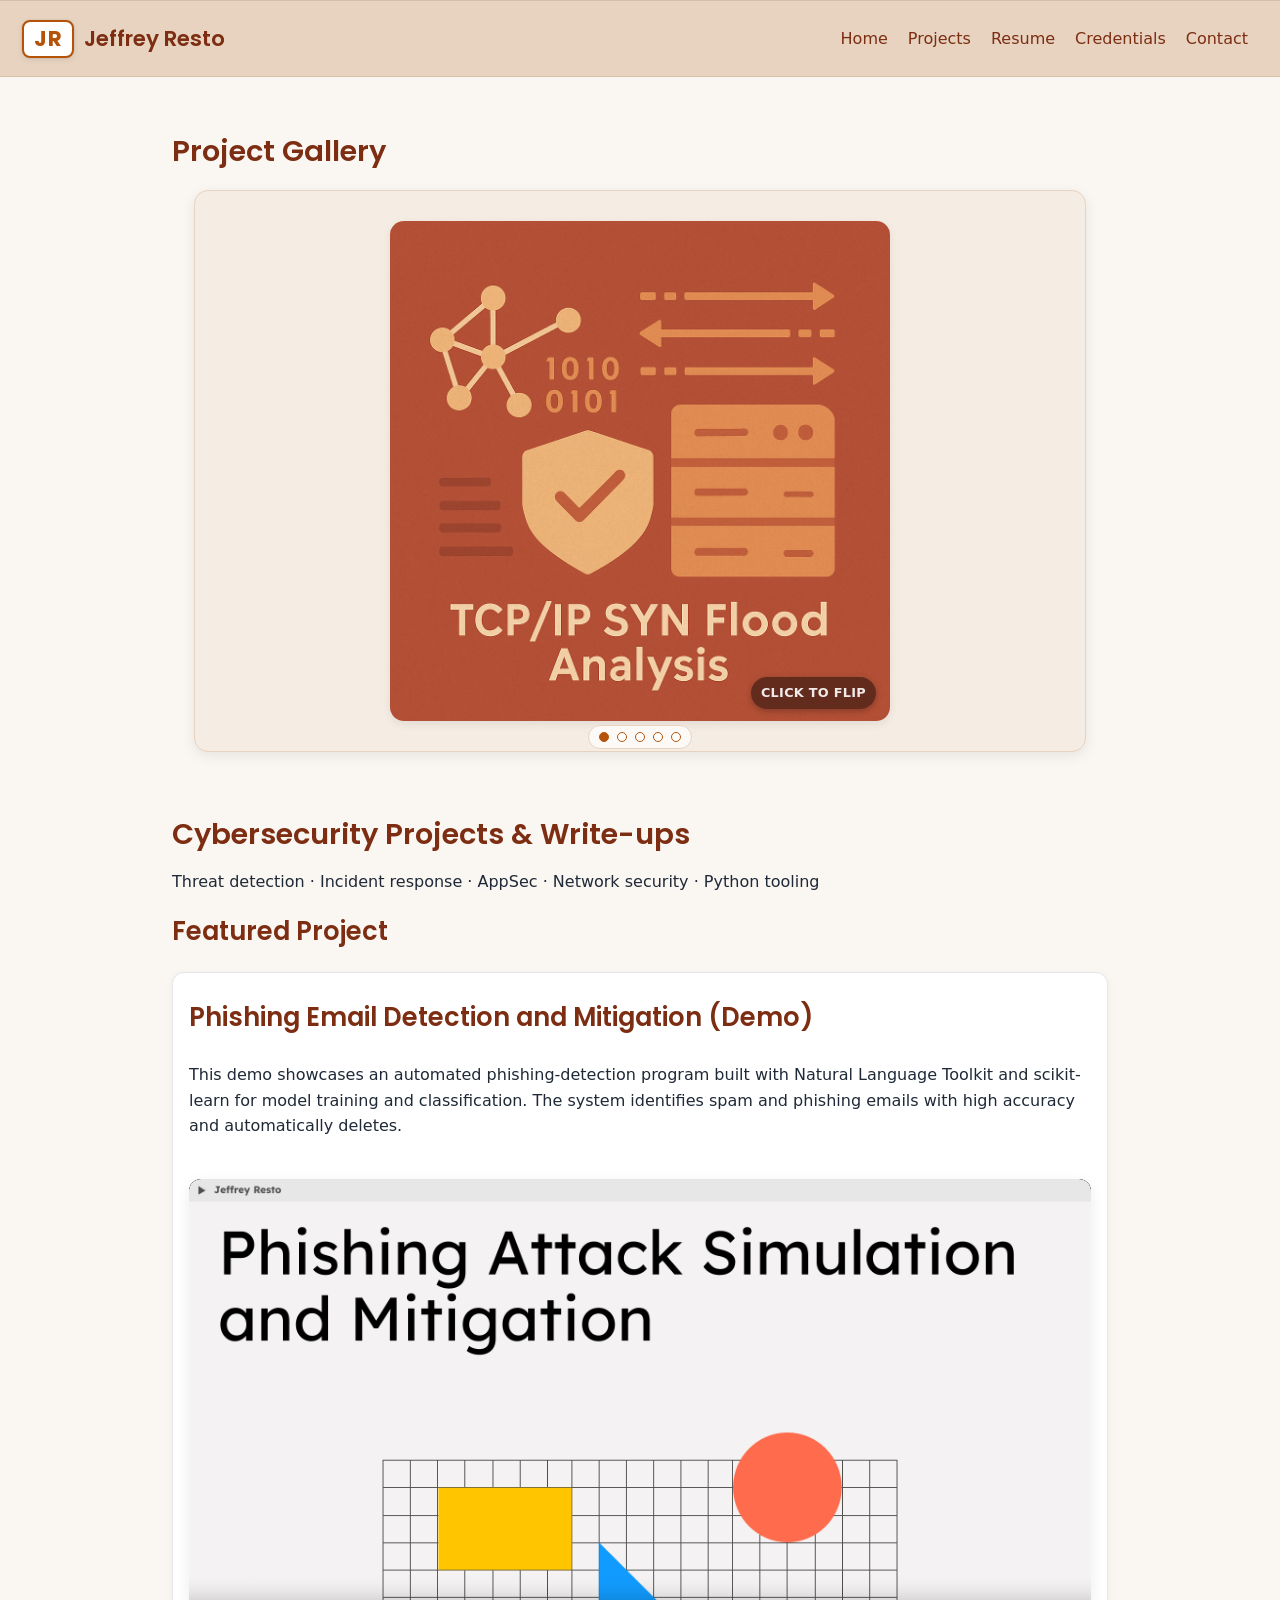
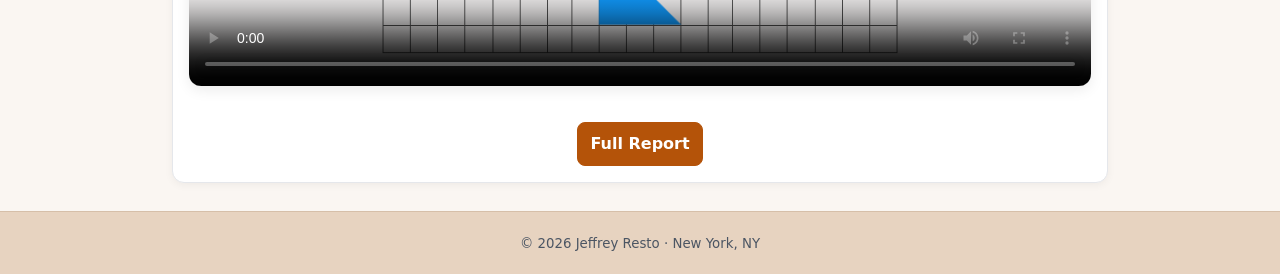
==== commit ed370b64: "Update index.html" ====
--- a/index.html
+++ b/index.html
@@ -62,7 +62,7 @@
                 <div class="lab-card__body">
                   <h3 class="lab-card__title">What I did</h3>
                   <p class="lab-card__desc">
-                    Simulated SYN floods with <code>nping</code>; analyzed half-open connections and resource exhaustion in Wireshark; discussed defenses (SYN cookies, backlog tuning).
+                    Simulated SYN floods with <code>nping</code>. Analyzed half-open connections and resource exhaustion in Wireshark. Discussed defenses (SYN cookies, backlog tuning).
                   </p>
                   <div class="lab-card__tags" aria-label="Tech">
                     <span class="tag tag--slate">Network</span>
@@ -87,7 +87,7 @@
                 <div class="lab-card__body">
                   <h3 class="lab-card__title">What I did</h3>
                   <p class="lab-card__desc">
-                    Demonstrated stored & reflected XSS; implemented defenses via output encoding, input validation, and Content-Security-Policy.
+                    Demonstrated stored & reflected XSS. Implemented defenses via output encoding, input validation, and Content-Security-Policy.
                   </p>
                   <div class="lab-card__tags" aria-label="Tech">
                     <span class="tag tag--web">Web</span>
@@ -112,7 +112,7 @@
                 <div class="lab-card__body">
                   <h3 class="lab-card__title">What I did</h3>
                   <p class="lab-card__desc">
-                    Manipulated ARP tables to intercept traffic between hosts; captured and analyzed packets; discussed switch-level protections.
+                    Manipulated ARP tables to intercept traffic between hosts. Captured and analyzed packets. Discussed switch level protections.
                   </p>
                   <div class="lab-card__tags" aria-label="Tech">
                     <span class="tag tag--slate">Network</span>
@@ -137,7 +137,7 @@
                 <div class="lab-card__body">
                   <h3 class="lab-card__title">What I did</h3>
                   <p class="lab-card__desc">
-                    Wrote & tuned Snort rules to detect ICMP/TCP scans; evaluated limits with HTTPS; produced alert screenshots and rationale.
+                    Wrote & tuned Snort rules to detect ICMP/TCP scans. Evaluated limits with HTTPS. Produced alert screenshots and rationale.
                   </p>
                   <div class="lab-card__tags" aria-label="Tech">
                     <span class="tag tag--slate">Blue Team</span>
@@ -162,7 +162,7 @@
                 <div class="lab-card__body">
                   <h3 class="lab-card__title">What I did</h3>
                   <p class="lab-card__desc">
-                    Exploited a vulnerable form to extract data; remediated with parameterized queries and least-privilege DB account.
+                    Exploited a vulnerable form to extract data. Remediated with parameterized queries and least-privilege DB account.
                   </p>
                   <div class="lab-card__tags" aria-label="Tech">
                     <span class="tag tag--web">Web</span>
@@ -211,6 +211,13 @@
             Your browser does not support the video tag.
           </video>
         </div>
+        <p style="text-align:center; margin-top:12px;">
+          <a class="btn"
+             href="/assets/reports/Report.docx.pdf"
+             target="_blank"
+             rel="noopener noreferrer">Full Report</a>
+        </p>
+</section>
       </article>
     </div>
   </section>
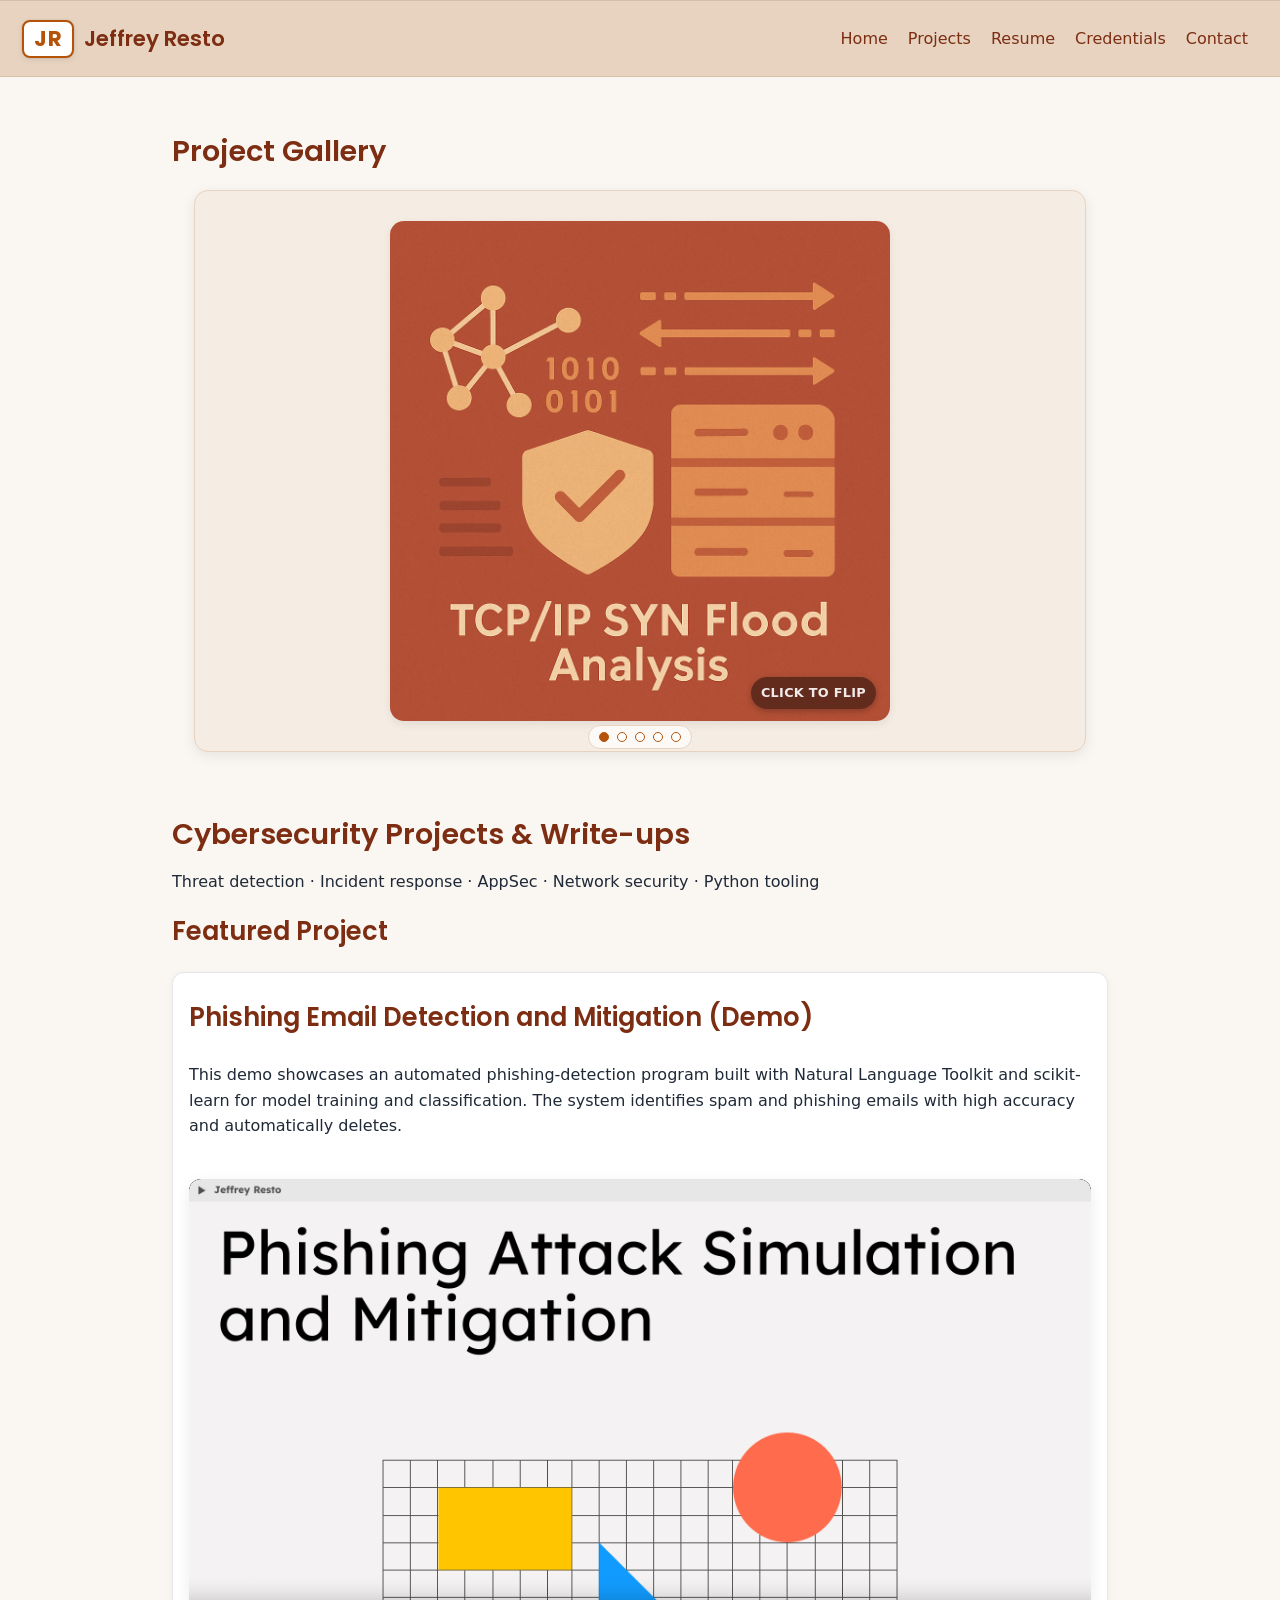
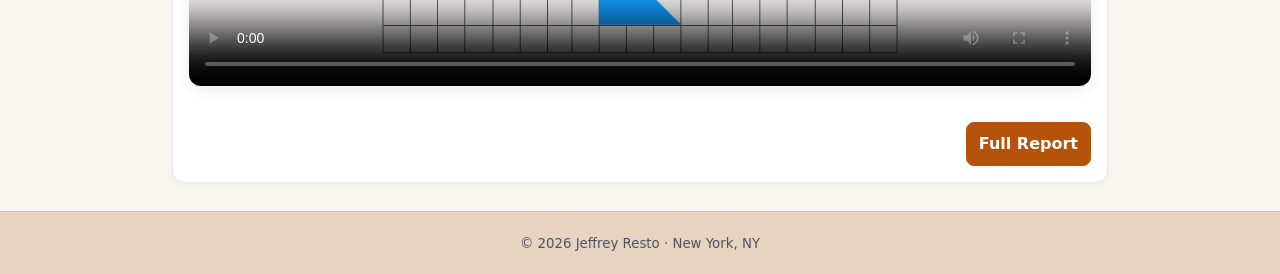
==== commit 92bd1831: "Update index.html" ====
--- a/index.html
+++ b/index.html
@@ -211,7 +211,7 @@
             Your browser does not support the video tag.
           </video>
         </div>
-        <p style="text-align:center; margin-top:12px;">
+        <p style="text-align:right; margin-top:12px;">
           <a class="btn"
              href="/assets/reports/Report.docx.pdf"
              target="_blank"
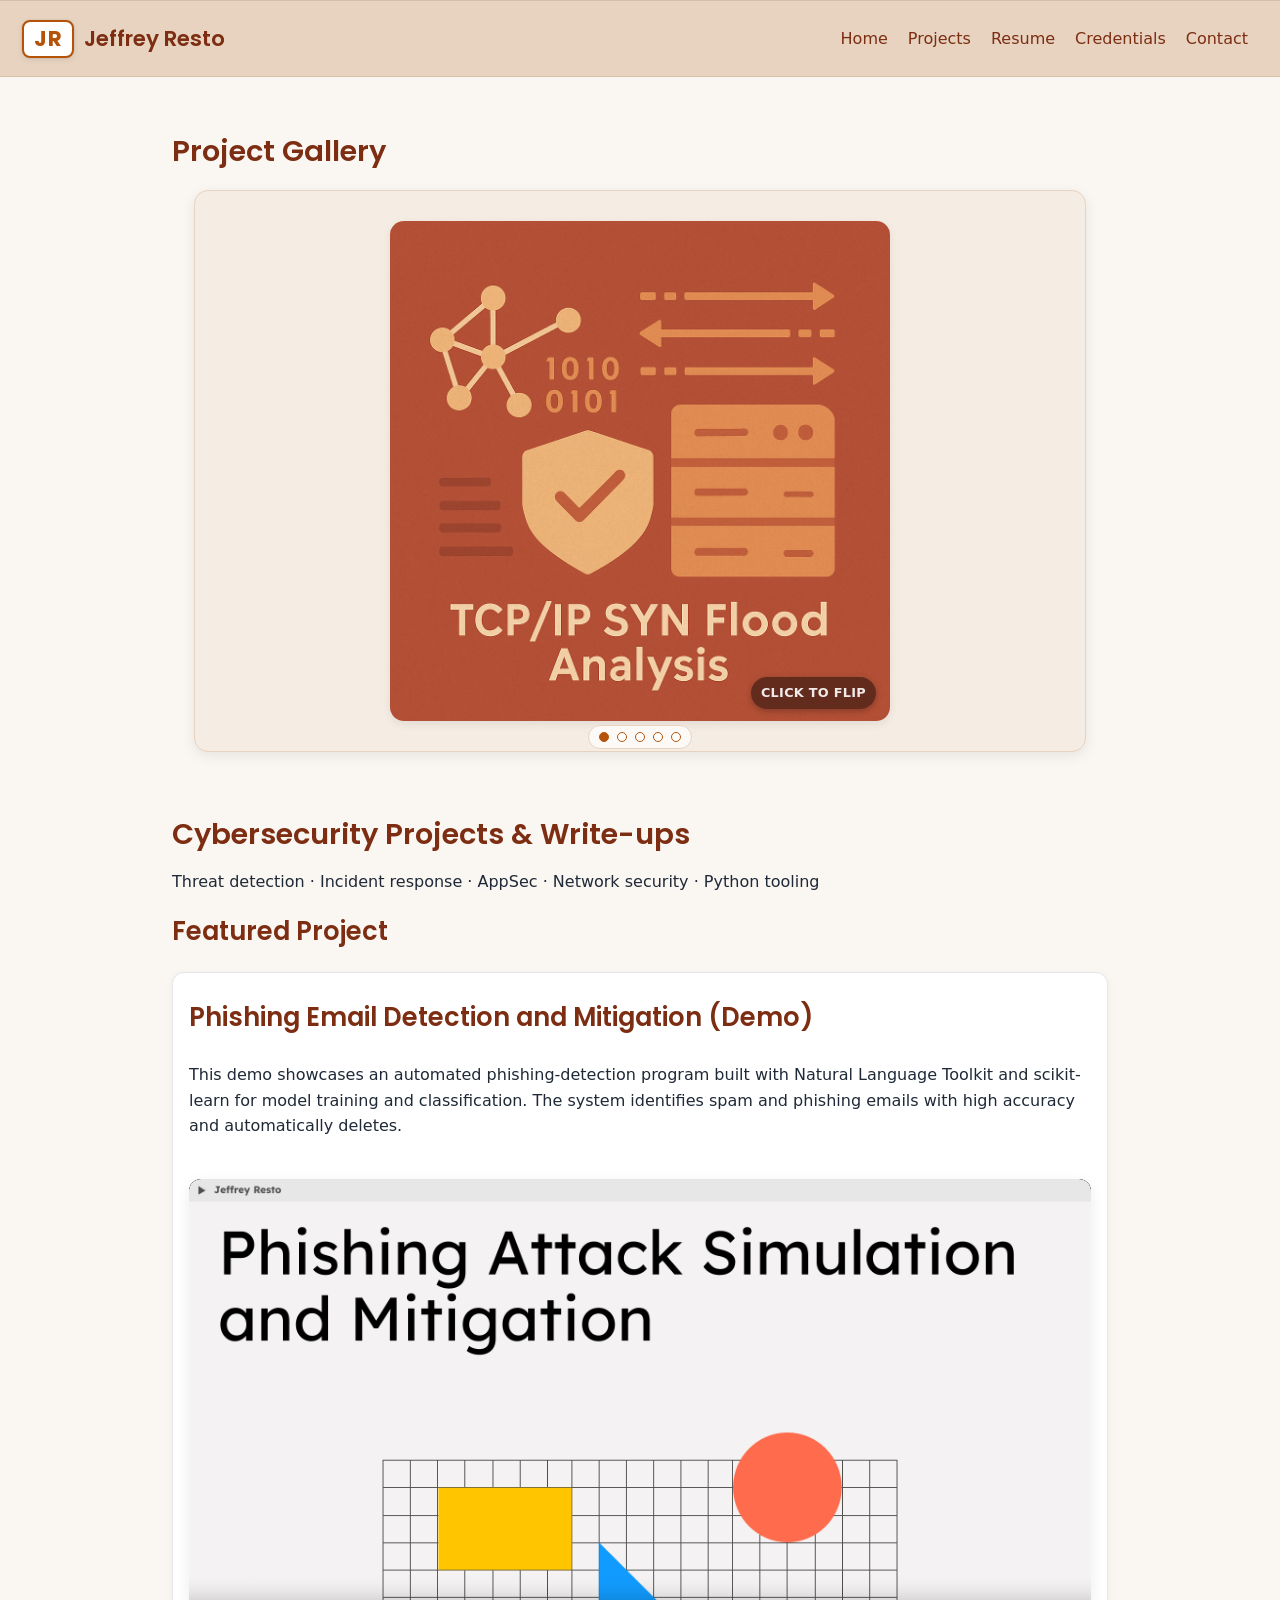
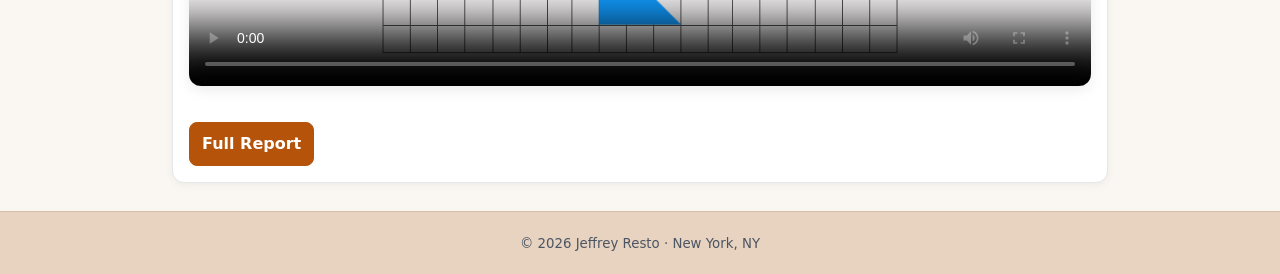
==== commit 2f564d46: "Update index.html" ====
--- a/index.html
+++ b/index.html
@@ -211,13 +211,12 @@
             Your browser does not support the video tag.
           </video>
         </div>
-        <p style="text-align:right; margin-top:12px;">
+        <p style="text-align:left; margin-top:12px;">
           <a class="btn"
              href="/assets/reports/Report.docx.pdf"
              target="_blank"
              rel="noopener noreferrer">Full Report</a>
         </p>
-</section>
       </article>
     </div>
   </section>
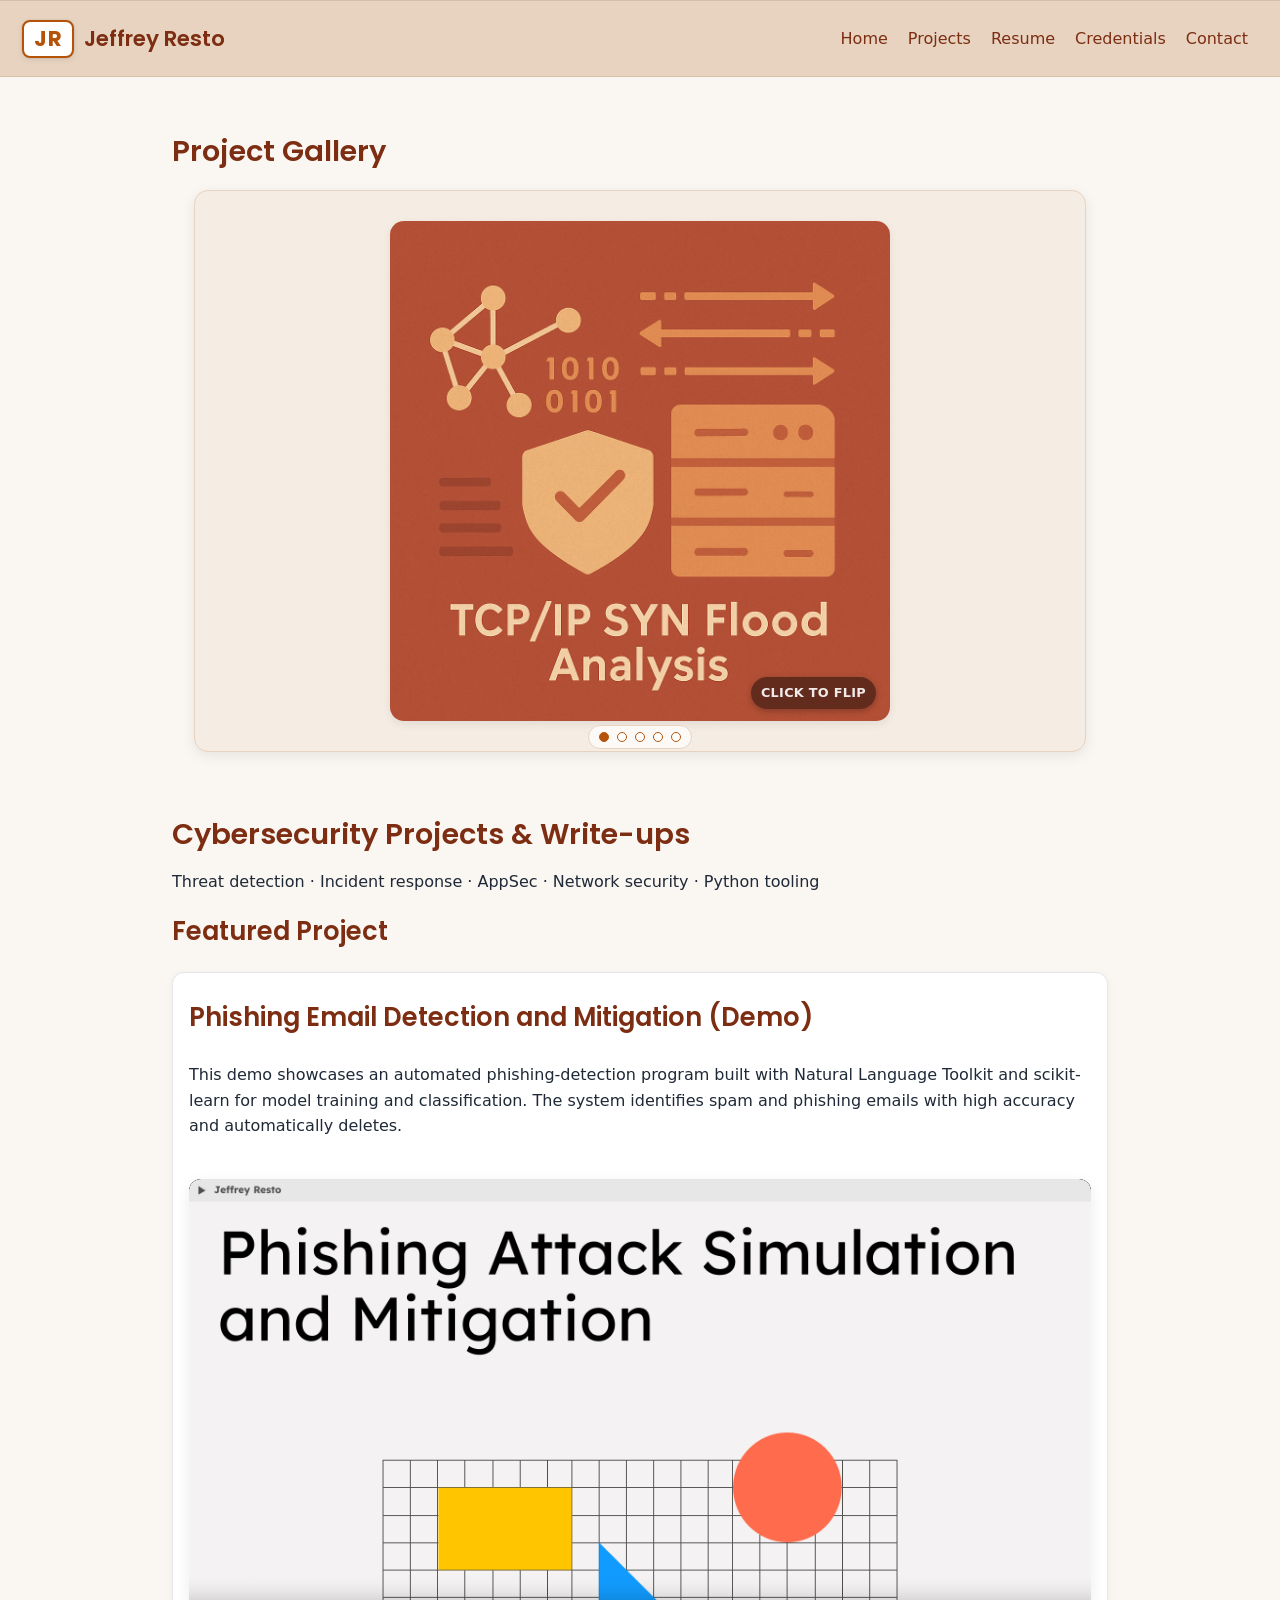
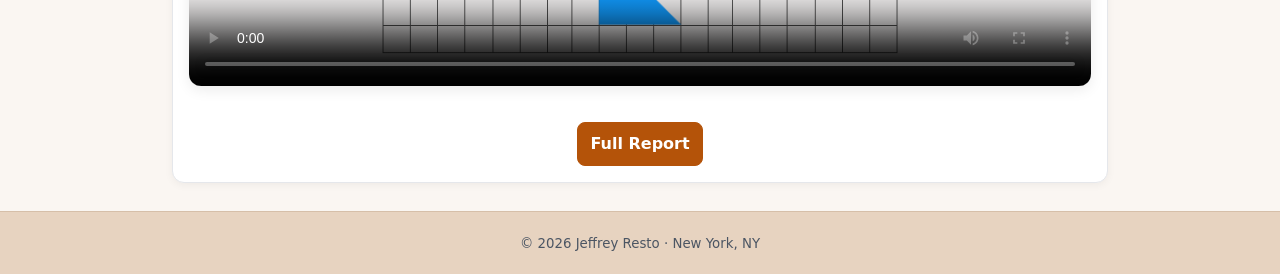
==== commit d970b3a6: "Update index.html" ====
--- a/index.html
+++ b/index.html
@@ -211,7 +211,7 @@
             Your browser does not support the video tag.
           </video>
         </div>
-        <p style="text-align:left; margin-top:12px;">
+        <p style="text-align:center; margin-top:12px;">
           <a class="btn"
              href="/assets/reports/Report.docx.pdf"
              target="_blank"
